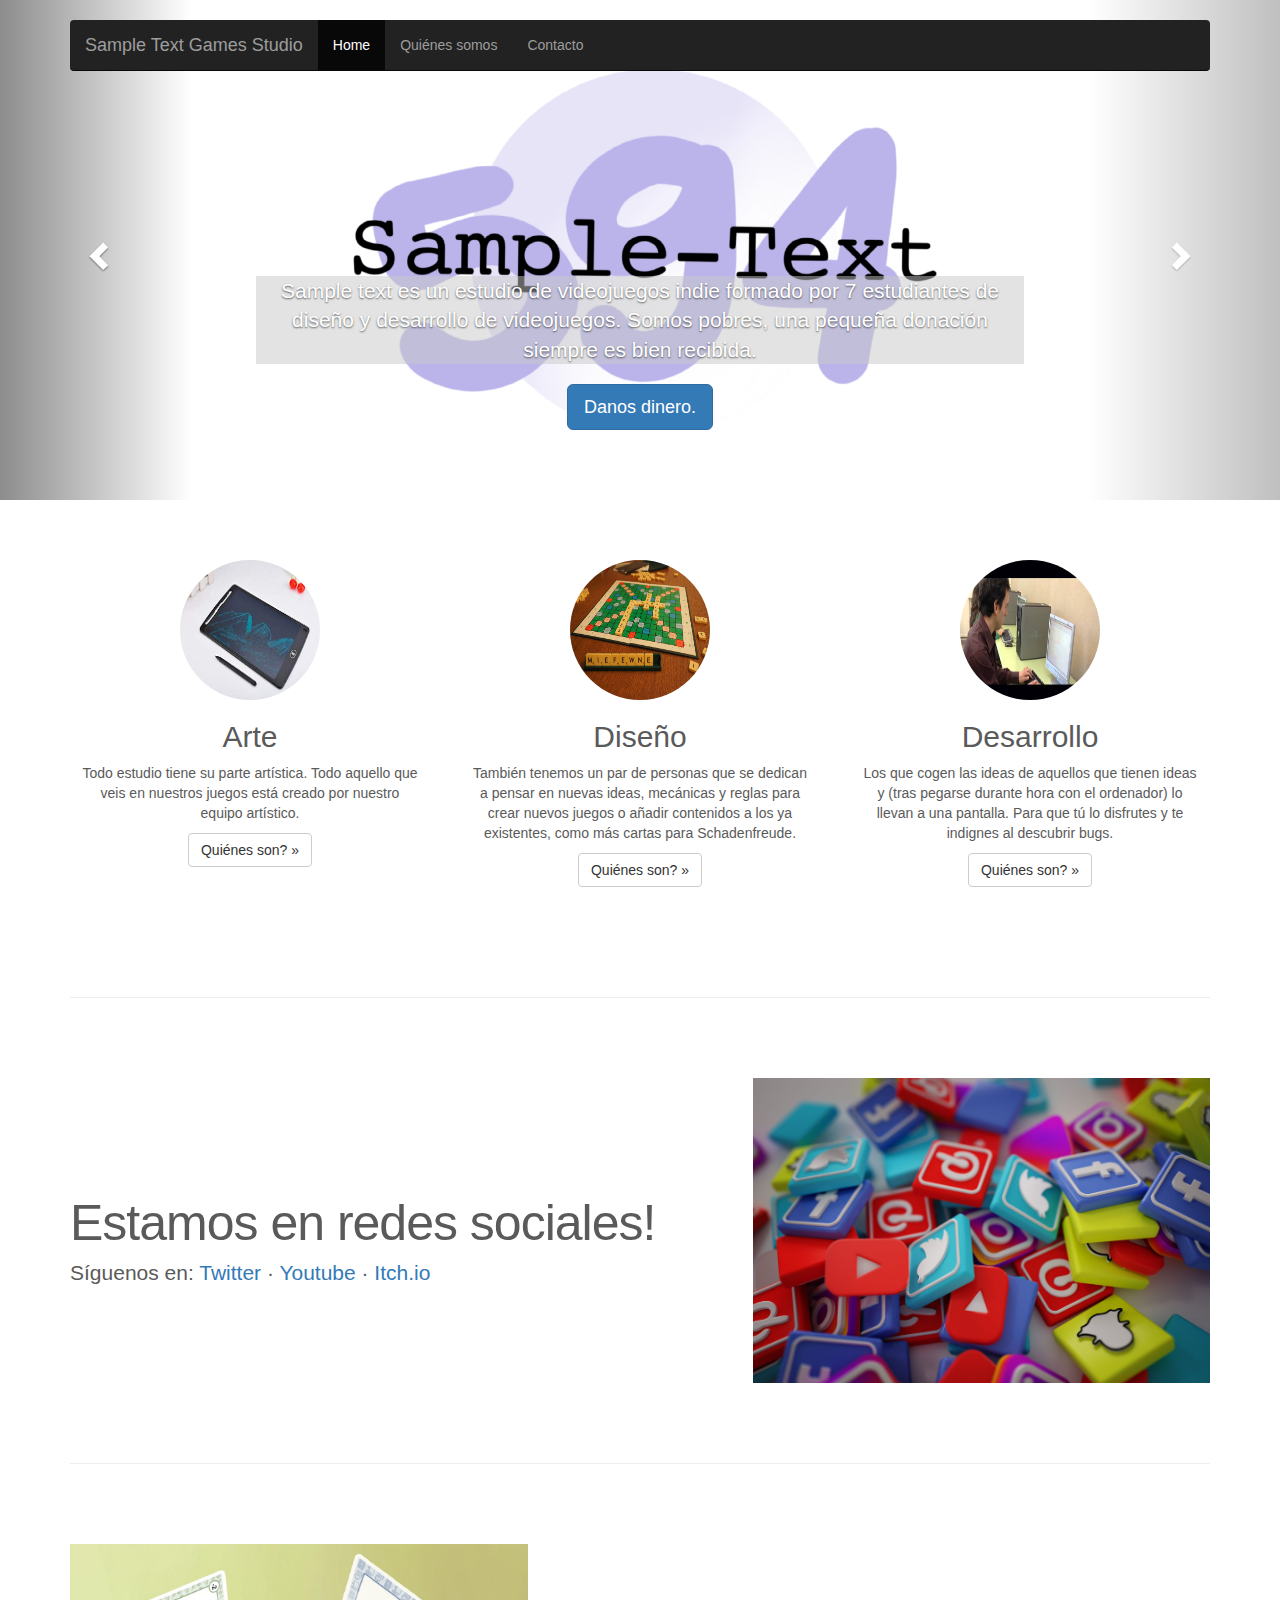
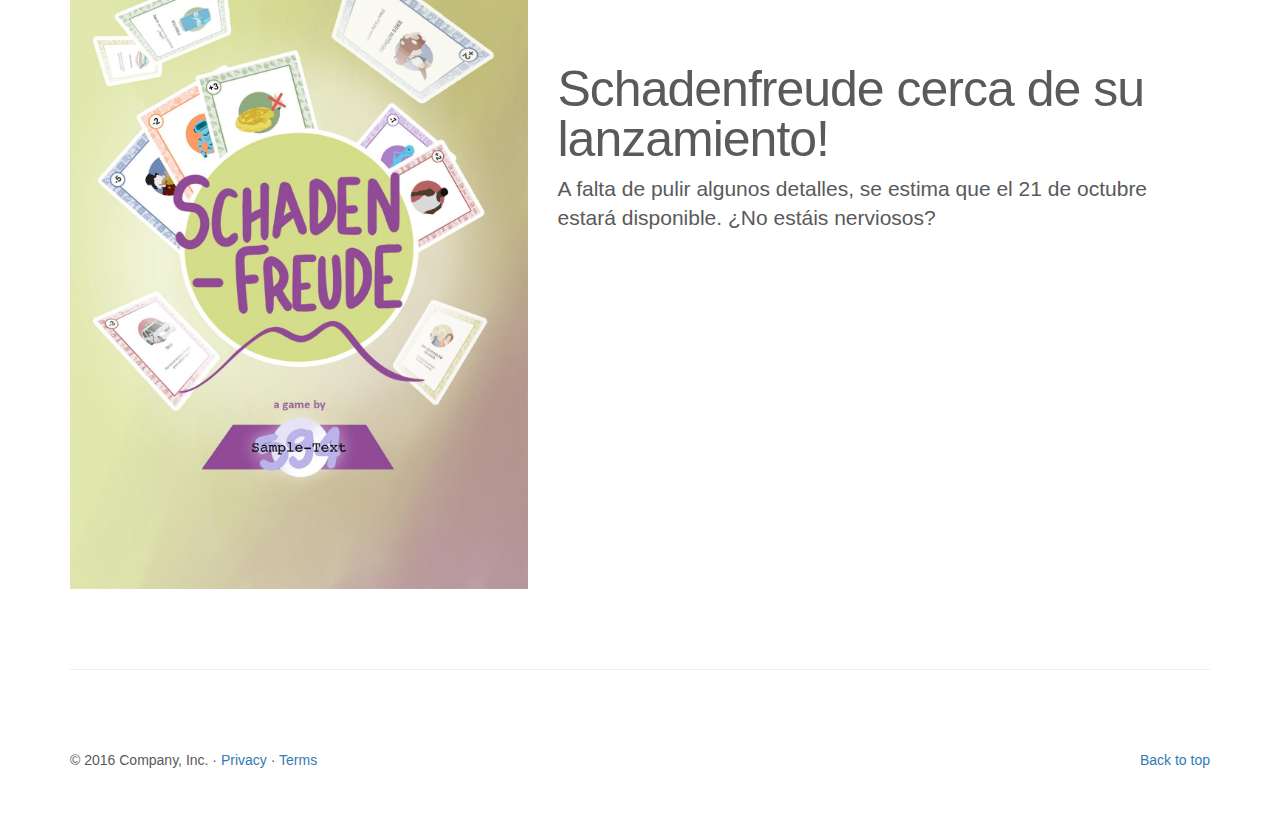
==== index.html @ e8e87bc4 "Fix" ====
<!DOCTYPE html>
<html lang="en">
  <head>
    <meta charset="utf-8">
    <meta http-equiv="X-UA-Compatible" content="IE=edge">
    <meta name="viewport" content="width=device-width, initial-scale=1">
    <!-- The above 3 meta tags *must* come first in the head; any other head content must come *after* these tags -->
    <meta name="description" content="">
    <meta name="author" content="">

    <title>Sample Text Games</title>

    <!-- Bootstrap core CSS -->
    <link rel="stylesheet" href="https://maxcdn.bootstrapcdn.com/bootstrap/3.3.7/css/bootstrap.min.css" integrity="sha384-BVYiiSIFeK1dGmJRAkycuHAHRg32OmUcww7on3RYdg4Va+PmSTsz/K68vbdEjh4u" crossorigin="anonymous">

    <!-- Custom styles for this template -->
    <link href="carousel.css" rel="stylesheet">
  </head>
<!-- NAVBAR
================================================== -->
  <body>
    <div class="navbar-wrapper">
      <div class="container">

        <nav class="navbar navbar-inverse navbar-static-top">
          <div class="container">
            <div class="navbar-header">
              <button type="button" class="navbar-toggle collapsed" data-toggle="collapse" data-target="#navbar" aria-expanded="false" aria-controls="navbar">
                <span class="sr-only">Toggle navigation</span>
                <span class="icon-bar"></span>
                <span class="icon-bar"></span>
                <span class="icon-bar"></span>
              </button>
              <a class="navbar-brand" href="#">Sample Text Games Studio</a>
            </div>
            <div id="navbar" class="navbar-collapse collapse">
              <ul class="nav navbar-nav">
                <li class="active"><a href="#">Home</a></li>
                <li><a href="#about">Quiénes somos</a></li>
                <li><a href="#contact">Contacto</a></li>
              </ul>
            </div>
          </div>
        </nav>

      </div>
    </div>


    <!-- Carousel
    ================================================== -->
    <div id="myCarousel" class="carousel slide" data-ride="carousel">
      <!-- Indicators -->
      <ol class="carousel-indicators">
        <li data-target="#myCarousel" data-slide-to="0" class="active"></li>
        <li data-target="#myCarousel" data-slide-to="1"></li>
        <li data-target="#myCarousel" data-slide-to="2"></li>
      </ol>
      <div class="carousel-inner" role="listbox">
        <div class="item active">
          <img class="first-slide img-responsive center-block" src="images/Sample_games_logo.png" alt="First slide">
          <div class="container">
            <div class="carousel-caption">
              <h1></h1>
              <p style = "background-color: rgba(200, 200, 200, 0.5);">Sample text es un estudio de videojuegos indie formado por 7 estudiantes de diseño y desarrollo de videojuegos. Somos pobres, una pequeña donación siempre es bien recibida.</p>
              <p><a class="btn btn-lg btn-primary" href="#" role="button">Danos dinero.</a></p>
            </div>
          </div>
        </div>
        <div class="item">
          <img class="second-slide" src="images/schadenfreude_logo.jpeg" alt="Second slide">
          <div class="container">
            <div class="carousel-caption">
              <h1></h1>
              <p style = "background-color: rgba(200, 200, 200, 0.5);">Schadenfreude es un juego de cartas basado en una historia real. ¿Alguna vez has sentido que algo o alguien se está dedicando a hacerte el día imposible? Pues ahora pobrás reproducirlo desde ambas perspectivas. Provoca que a tu rival se le rompa la junta de la trócola, o consigue que un amigo te cubra en el trabajo, para que tu nivel de estrés no se dispare. Buena suerte y disfruta del sufrimiento de tu rival.</p>
              <p><a class="btn btn-lg btn-primary" href="https://itch.io/profile/sampletext594" role="button">Juegalo!</a></p>
            </div>
          </div>
        </div>
        <div class="item">
          <img class="third-slide" src="images/Error404.png" alt="Third slide">
          <div class="container">
            <div class="carousel-caption">
              <h1 style = "background-color: rgba(200, 200, 200, 0.5);">Nuestro futuro proyecto</h1>
              <p style = "background-color: rgba(200, 200, 200, 0.5);">En realidad todavía no tenemos nada, pero al acabar Schadenfreude haremos otra cosa. Palabrita del niño Jesús.</p>
              <p><a class="btn btn-lg btn-primary" href="#" role="button">Pulsa aquí y no pasará nada.</a></p>
            </div>
          </div>
        </div>
      </div>
      <a class="left carousel-control" href="#myCarousel" role="button" data-slide="prev">
        <span class="glyphicon glyphicon-chevron-left" aria-hidden="true"></span>
        <span class="sr-only">Previous</span>
      </a>
      <a class="right carousel-control" href="#myCarousel" role="button" data-slide="next">
        <span class="glyphicon glyphicon-chevron-right" aria-hidden="true"></span>
        <span class="sr-only">Next</span>
      </a>
    </div><!-- /.carousel -->


    <!-- Marketing messaging and featurettes
    ================================================== -->
    <!-- Wrap the rest of the page in another container to center all the content. -->

    <div class="container marketing">

      <!-- Three columns of text below the carousel -->
      <div class="row">
        <div class="col-lg-4">
          <img class="img-circle" src="images/art.jpg" alt="Generic placeholder image" width="140" height="140">
          <h2>Arte</h2>
          <p>Todo estudio tiene su parte artística. Todo aquello que veis en nuestros juegos está creado por nuestro equipo artístico.</p>
          <p><a class="btn btn-default" href="#about" role="button">Quiénes son? &raquo;</a></p>
        </div><!-- /.col-lg-4 -->
        <div class="col-lg-4">
          <img class="img-circle" src="images/design.jpg" alt="Generic placeholder image" width="140" height="140">
          <h2>Diseño</h2>
          <p>También tenemos un par de personas que se dedican a pensar en nuevas ideas, mecánicas y reglas para crear nuevos juegos o añadir contenidos a los ya existentes, como más cartas para Schadenfreude.</p>
          <p><a class="btn btn-default" href="#about" role="button">Quiénes son? &raquo;</a></p>
        </div><!-- /.col-lg-4 -->
        <div class="col-lg-4">
          <img class="img-circle" src="images/development.jpg" alt="Generic placeholder image" width="140" height="140">
          <h2>Desarrollo</h2>
          <p>Los que cogen las ideas de aquellos que tienen ideas y (tras pegarse durante hora con el ordenador) lo llevan a una pantalla. Para que tú lo disfrutes y te indignes al descubrir bugs.</p>
          <p><a class="btn btn-default" href="#" role="button">Quiénes son? &raquo;</a></p>
        </div><!-- /.col-lg-4 -->
      </div><!-- /.row -->


      <!-- START THE FEATURETTES -->

      <hr class="featurette-divider">

      <div class="row featurette">
        <div class="col-md-7">
          <h2 class="featurette-heading">Estamos en redes sociales!<span class="text-muted"></span></h2>
          <p class="lead">Síguenos en: <a href="twitter.com/games_sample">Twitter</a>  &middot;  <a href="https://www.youtube.com/channel/UCFhqYqd-WOqeuwcu8t0_AMg">Youtube</a>  &middot;  <a href="https://itch.io/profile/sampletext594">Itch.io</a></p>
        </div>
        <div class="col-md-5">
          <img class="featurette-image img-responsive center-block" src="images/RRSS.jpg">
        </div>
      </div>

      <hr class="featurette-divider">

      <div class="row featurette">
        <div class="col-md-7 col-md-push-5">
          <h2 class="featurette-heading">Schadenfreude cerca de su lanzamiento!</h2>
          <p class="lead">A falta de pulir algunos detalles, se estima que el 21 de octubre estará disponible. ¿No estáis nerviosos?</p>
        </div>
        <div class="col-md-5 col-md-pull-7">
          <img class="featurette-image img-responsive center-block" src="images/Portada_schadenfreude.jpeg" width="620" height="874">
        </div>
      </div>

      <hr class="featurette-divider">

      <!-- /END THE FEATURETTES -->


      <!-- FOOTER -->
      <footer>
        <p class="pull-right"><a href="#">Back to top</a></p>
        <p>&copy; 2016 Company, Inc. &middot; <a href="#">Privacy</a> &middot; <a href="#">Terms</a></p>
      </footer>

    </div><!-- /.container -->


    <!-- Bootstrap core JavaScript
    ================================================== -->
    <!-- Placed at the end of the document so the pages load faster -->
    <script src="https://code.jquery.com/jquery-3.3.1.slim.min.js" integrity="sha384-q8i/X+965DzO0rT7abK41JStQIAqVgRVzpbzo5smXKp4YfRvH+8abtTE1Pi6jizo" crossorigin="anonymous"></script>
    <script src="https://cdnjs.cloudflare.com/ajax/libs/popper.js/1.14.7/umd/popper.min.js" integrity="sha384-UO2eT0CpHqdSJQ6hJty5KVphtPhzWj9WO1clHTMGa3JDZwrnQq4sF86dIHNDz0W1" crossorigin="anonymous"></script>
    <script src="https://maxcdn.bootstrapcdn.com/bootstrap/3.3.7/js/bootstrap.min.js" integrity="sha384-Tc5IQib027qvyjSMfHjOMaLkfuWVxZxUPnCJA7l2mCWNIpG9mGCD8wGNIcPD7Txa" crossorigin="anonymous"></script>
  </body>
</html>
---- carousel.css ----
/* GLOBAL STYLES
-------------------------------------------------- */
/* Padding below the footer and lighter body text */

body {
  padding-bottom: 40px;
  color: #5a5a5a;
}


/* CUSTOMIZE THE NAVBAR
-------------------------------------------------- */

/* Special class on .container surrounding .navbar, used for positioning it into place. */
.navbar-wrapper {
  position: absolute;
  top: 0;
  right: 0;
  left: 0;
  z-index: 20;
}

/* Flip around the padding for proper display in narrow viewports */
.navbar-wrapper > .container {
  padding-right: 0;
  padding-left: 0;
}
.navbar-wrapper .navbar {
  padding-right: 15px;
  padding-left: 15px;
}
.navbar-wrapper .navbar .container {
  width: auto;
}


/* CUSTOMIZE THE CAROUSEL
-------------------------------------------------- */

/* Carousel base class */
.carousel {
  height: 500px;
  margin-bottom: 60px;
}
/* Since positioning the image, we need to help out the caption */
.carousel-caption {
  z-index: 10;
}

/* Declare heights because of positioning of img element */
.carousel .item {
  height: 500px;
  background-color: #777;
}
.carousel-inner > .item > img {
  position: absolute;
  top: 0;
  left: 0;
  min-width: 100%;
  height: 500px;
}


/* MARKETING CONTENT
-------------------------------------------------- */

/* Center align the text within the three columns below the carousel */
.marketing .col-lg-4 {
  margin-bottom: 20px;
  text-align: center;
}
.marketing h2 {
  font-weight: normal;
}
.marketing .col-lg-4 p {
  margin-right: 10px;
  margin-left: 10px;
}


/* Featurettes
------------------------- */

.featurette-divider {
  margin: 80px 0; /* Space out the Bootstrap <hr> more */
}

/* Thin out the marketing headings */
.featurette-heading {
  font-weight: 300;
  line-height: 1;
  letter-spacing: -1px;
}


/* RESPONSIVE CSS
-------------------------------------------------- */

@media (min-width: 768px) {
  /* Navbar positioning foo */
  .navbar-wrapper {
    margin-top: 20px;
  }
  .navbar-wrapper .container {
    padding-right: 15px;
    padding-left: 15px;
  }
  .navbar-wrapper .navbar {
    padding-right: 0;
    padding-left: 0;
  }

  /* The navbar becomes detached from the top, so we round the corners */
  .navbar-wrapper .navbar {
    border-radius: 4px;
  }

  /* Bump up size of carousel content */
  .carousel-caption p {
    margin-bottom: 20px;
    font-size: 21px;
    line-height: 1.4;
  }

  .featurette-heading {
    font-size: 50px;
  }
}

@media (min-width: 992px) {
  .featurette-heading {
    margin-top: 120px;
  }
}
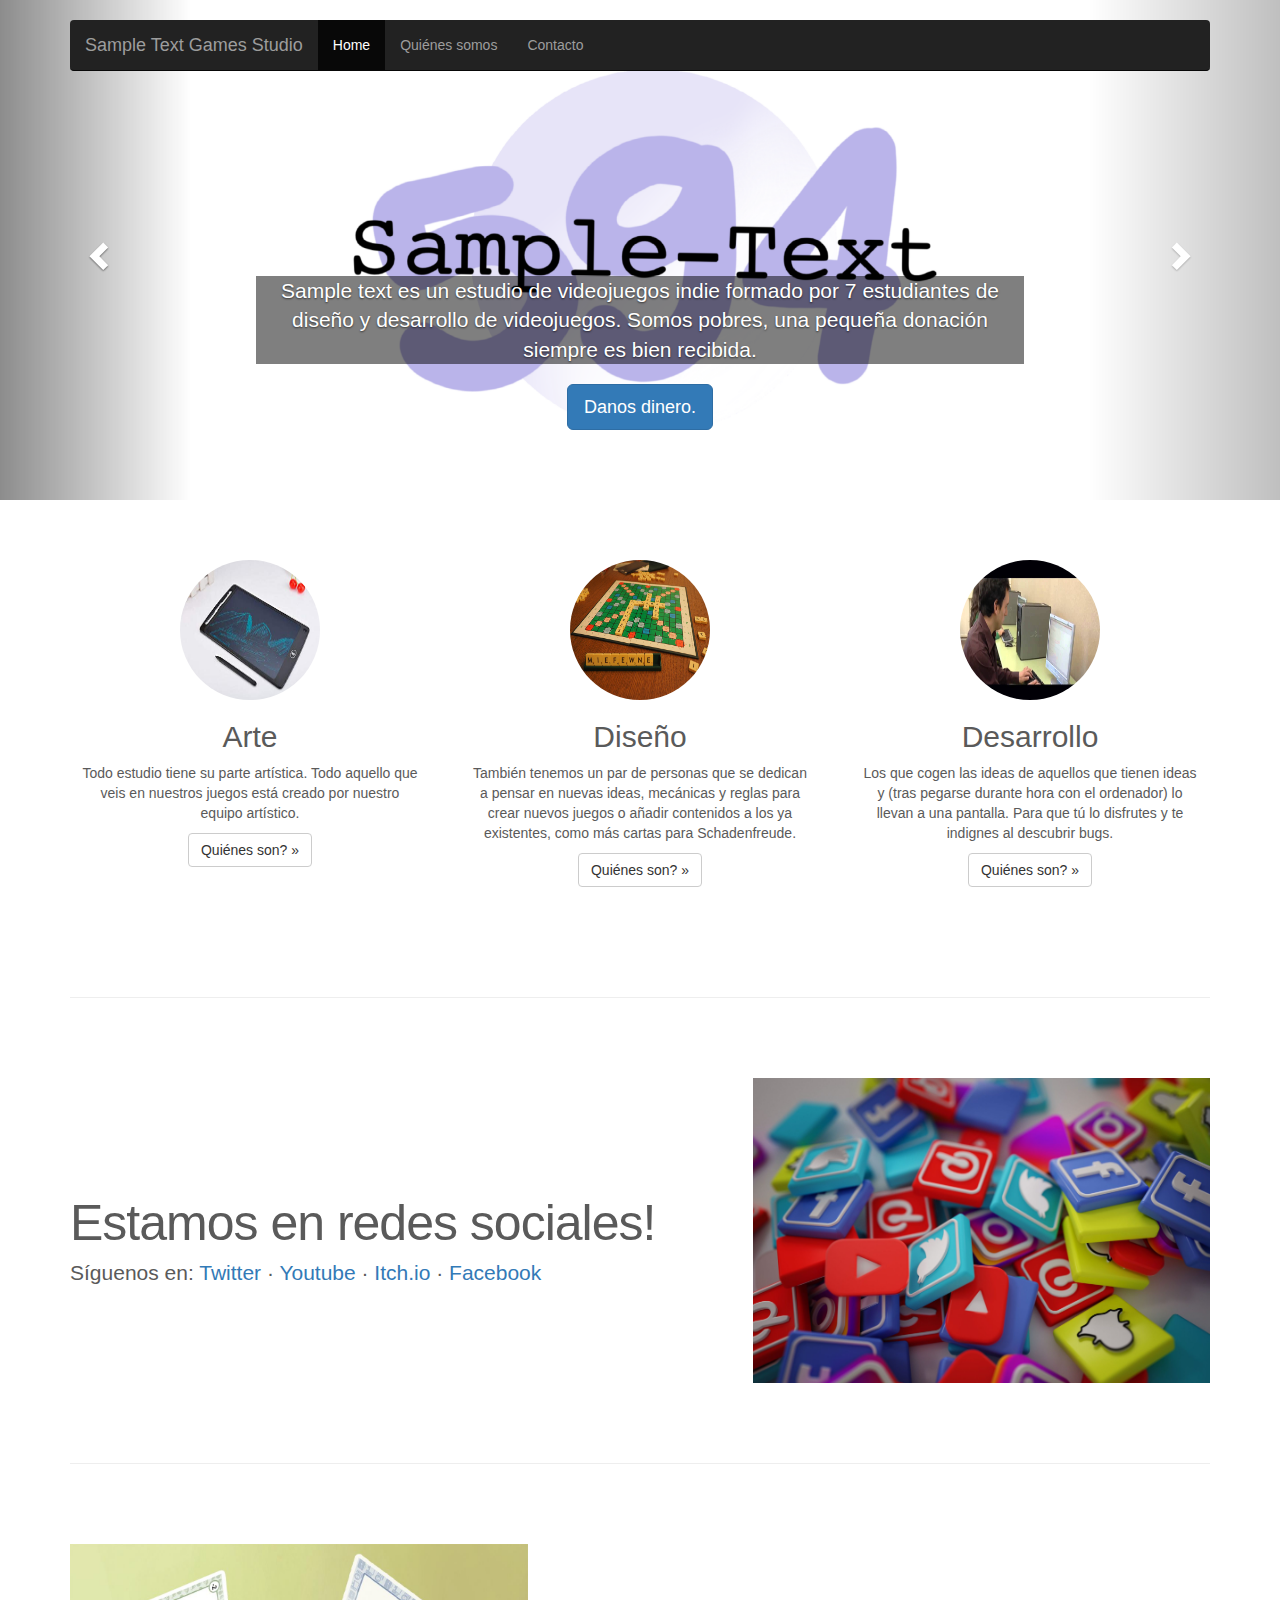
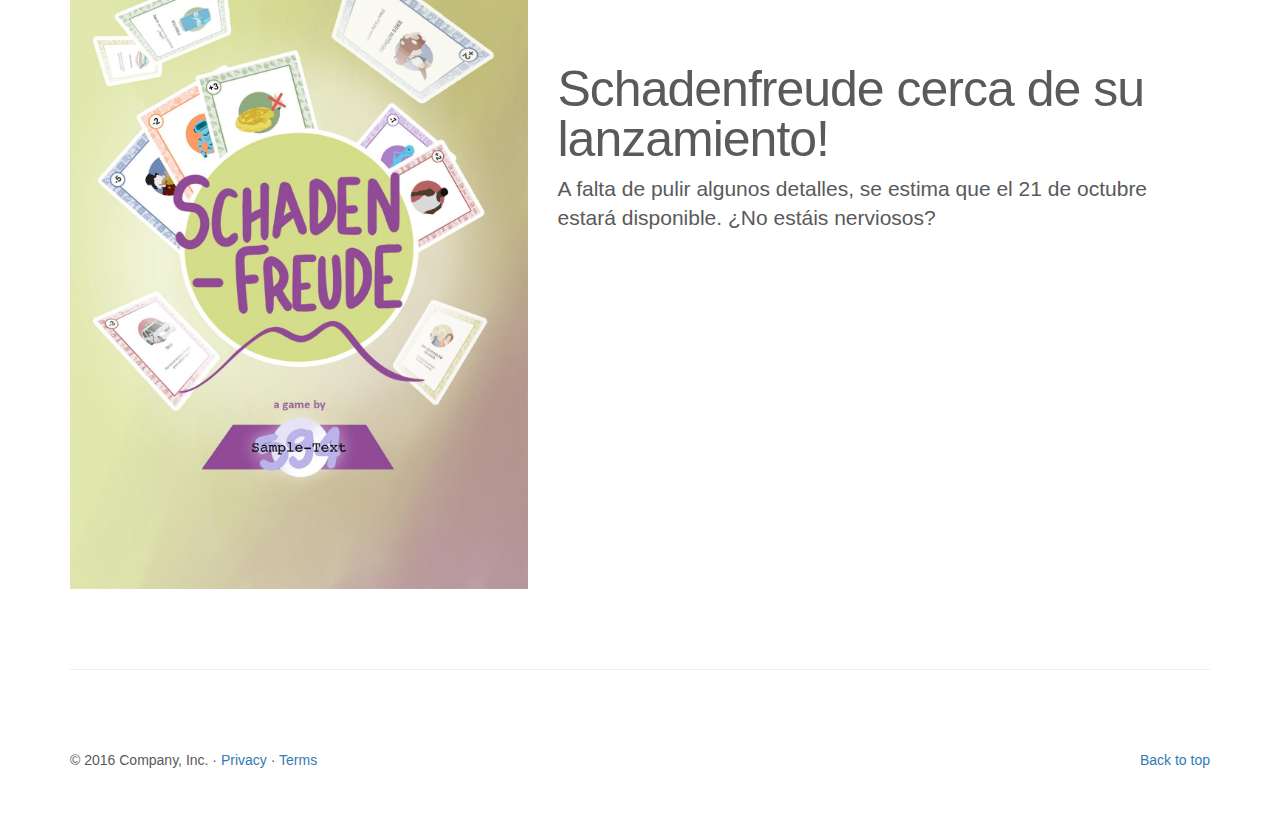
==== commit 42a7ec8a: "Contact page" ====
--- a/index.html
+++ b/index.html
@@ -36,8 +36,8 @@
             <div id="navbar" class="navbar-collapse collapse">
               <ul class="nav navbar-nav">
                 <li class="active"><a href="#">Home</a></li>
-                <li><a href="#about">Quiénes somos</a></li>
-                <li><a href="#contact">Contacto</a></li>
+                <li><a href="about.html">Quiénes somos</a></li>
+                <li><a href="contact.html">Contacto</a></li>
               </ul>
             </div>
           </div>
@@ -62,7 +62,7 @@
           <div class="container">
             <div class="carousel-caption">
               <h1></h1>
-              <p style = "background-color: rgba(200, 200, 200, 0.5);">Sample text es un estudio de videojuegos indie formado por 7 estudiantes de diseño y desarrollo de videojuegos. Somos pobres, una pequeña donación siempre es bien recibida.</p>
+              <p style = "background-color: rgba(0, 0, 0, 0.5);">Sample text es un estudio de videojuegos indie formado por 7 estudiantes de diseño y desarrollo de videojuegos. Somos pobres, una pequeña donación siempre es bien recibida.</p>
               <p><a class="btn btn-lg btn-primary" href="#" role="button">Danos dinero.</a></p>
             </div>
           </div>
@@ -72,7 +72,7 @@
           <div class="container">
             <div class="carousel-caption">
               <h1></h1>
-              <p style = "background-color: rgba(200, 200, 200, 0.5);">Schadenfreude es un juego de cartas basado en una historia real. ¿Alguna vez has sentido que algo o alguien se está dedicando a hacerte el día imposible? Pues ahora pobrás reproducirlo desde ambas perspectivas. Provoca que a tu rival se le rompa la junta de la trócola, o consigue que un amigo te cubra en el trabajo, para que tu nivel de estrés no se dispare. Buena suerte y disfruta del sufrimiento de tu rival.</p>
+              <p style = "background-color: rgba(0, 0, 0, 0.5);">Schadenfreude es un juego de cartas basado en una historia real. ¿Alguna vez has sentido que algo o alguien se está dedicando a hacerte el día imposible? Pues ahora pobrás reproducirlo desde ambas perspectivas. Provoca que a tu rival se le rompa la junta de la trócola, o consigue que un amigo te cubra en el trabajo, para que tu nivel de estrés no se dispare. Buena suerte y disfruta del sufrimiento de tu rival.</p>
               <p><a class="btn btn-lg btn-primary" href="https://itch.io/profile/sampletext594" role="button">Juegalo!</a></p>
             </div>
           </div>
@@ -81,8 +81,8 @@
           <img class="third-slide" src="images/Error404.png" alt="Third slide">
           <div class="container">
             <div class="carousel-caption">
-              <h1 style = "background-color: rgba(200, 200, 200, 0.5);">Nuestro futuro proyecto</h1>
-              <p style = "background-color: rgba(200, 200, 200, 0.5);">En realidad todavía no tenemos nada, pero al acabar Schadenfreude haremos otra cosa. Palabrita del niño Jesús.</p>
+              <h1 style = "background-color: rgba(0, 0, 0, 0.5);">Nuestro futuro proyecto</h1>
+              <p style = "background-color: rgba(0, 0, 0, 0.5);">En realidad todavía no tenemos nada, pero al acabar Schadenfreude haremos otra cosa. Palabrita del niño Jesús.</p>
               <p><a class="btn btn-lg btn-primary" href="#" role="button">Pulsa aquí y no pasará nada.</a></p>
             </div>
           </div>
@@ -111,19 +111,19 @@
           <img class="img-circle" src="images/art.jpg" alt="Generic placeholder image" width="140" height="140">
           <h2>Arte</h2>
           <p>Todo estudio tiene su parte artística. Todo aquello que veis en nuestros juegos está creado por nuestro equipo artístico.</p>
-          <p><a class="btn btn-default" href="#about" role="button">Quiénes son? &raquo;</a></p>
+          <p><a class="btn btn-default" href="about.html" role="button">Quiénes son? &raquo;</a></p>
         </div><!-- /.col-lg-4 -->
         <div class="col-lg-4">
           <img class="img-circle" src="images/design.jpg" alt="Generic placeholder image" width="140" height="140">
           <h2>Diseño</h2>
           <p>También tenemos un par de personas que se dedican a pensar en nuevas ideas, mecánicas y reglas para crear nuevos juegos o añadir contenidos a los ya existentes, como más cartas para Schadenfreude.</p>
-          <p><a class="btn btn-default" href="#about" role="button">Quiénes son? &raquo;</a></p>
+          <p><a class="btn btn-default" href="about.html" role="button">Quiénes son? &raquo;</a></p>
         </div><!-- /.col-lg-4 -->
         <div class="col-lg-4">
           <img class="img-circle" src="images/development.jpg" alt="Generic placeholder image" width="140" height="140">
           <h2>Desarrollo</h2>
           <p>Los que cogen las ideas de aquellos que tienen ideas y (tras pegarse durante hora con el ordenador) lo llevan a una pantalla. Para que tú lo disfrutes y te indignes al descubrir bugs.</p>
-          <p><a class="btn btn-default" href="#" role="button">Quiénes son? &raquo;</a></p>
+          <p><a class="btn btn-default" href="about.html" role="button">Quiénes son? &raquo;</a></p>
         </div><!-- /.col-lg-4 -->
       </div><!-- /.row -->
 
@@ -135,7 +135,7 @@
       <div class="row featurette">
         <div class="col-md-7">
           <h2 class="featurette-heading">Estamos en redes sociales!<span class="text-muted"></span></h2>
-          <p class="lead">Síguenos en: <a href="twitter.com/games_sample">Twitter</a>  &middot;  <a href="https://www.youtube.com/channel/UCFhqYqd-WOqeuwcu8t0_AMg">Youtube</a>  &middot;  <a href="https://itch.io/profile/sampletext594">Itch.io</a></p>
+          <p class="lead">Síguenos en: <a href="twitter.com/games_sample">Twitter</a>  &middot;  <a href="https://www.youtube.com/channel/UCFhqYqd-WOqeuwcu8t0_AMg">Youtube</a>  &middot;  <a href="https://itch.io/profile/sampletext594">Itch.io</a> &middot;  <a href="https://www.facebook.com/sample.text.31586">Facebook</a></p>
         </div>
         <div class="col-md-5">
           <img class="featurette-image img-responsive center-block" src="images/RRSS.jpg">
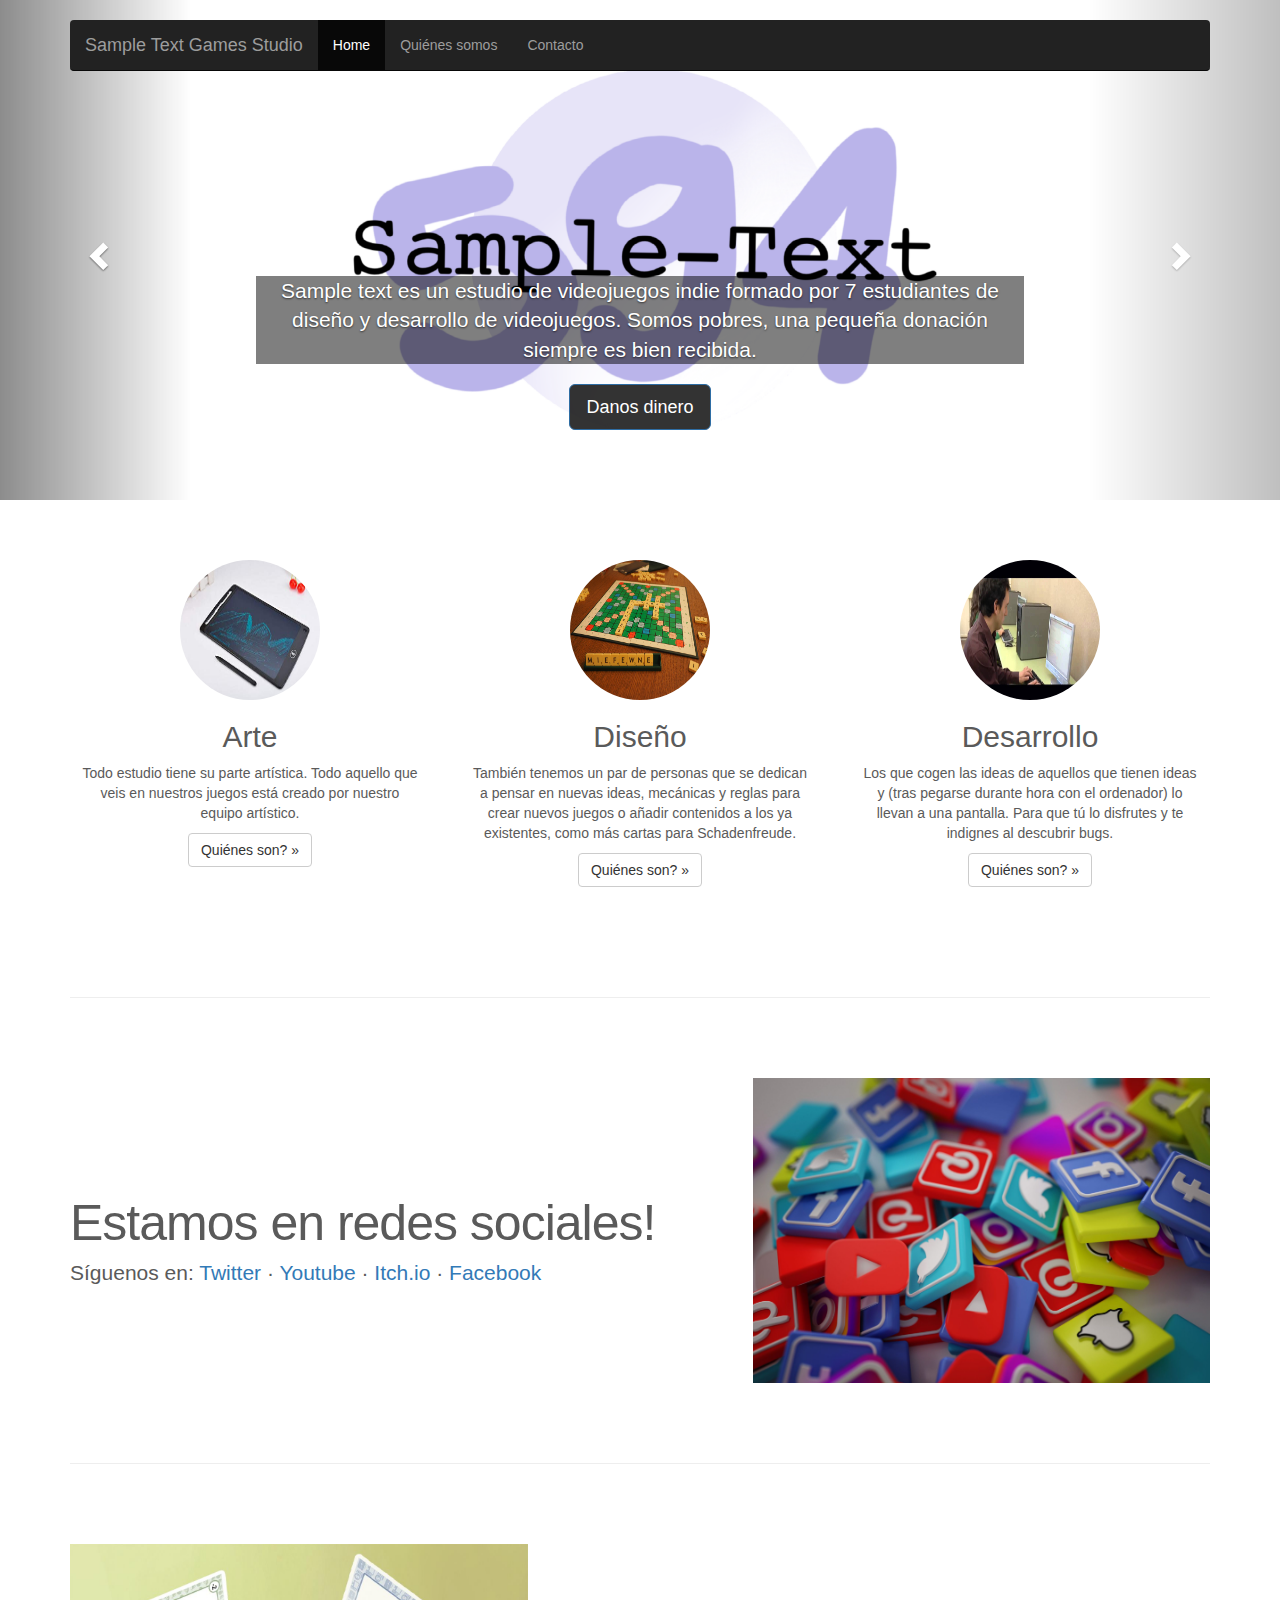
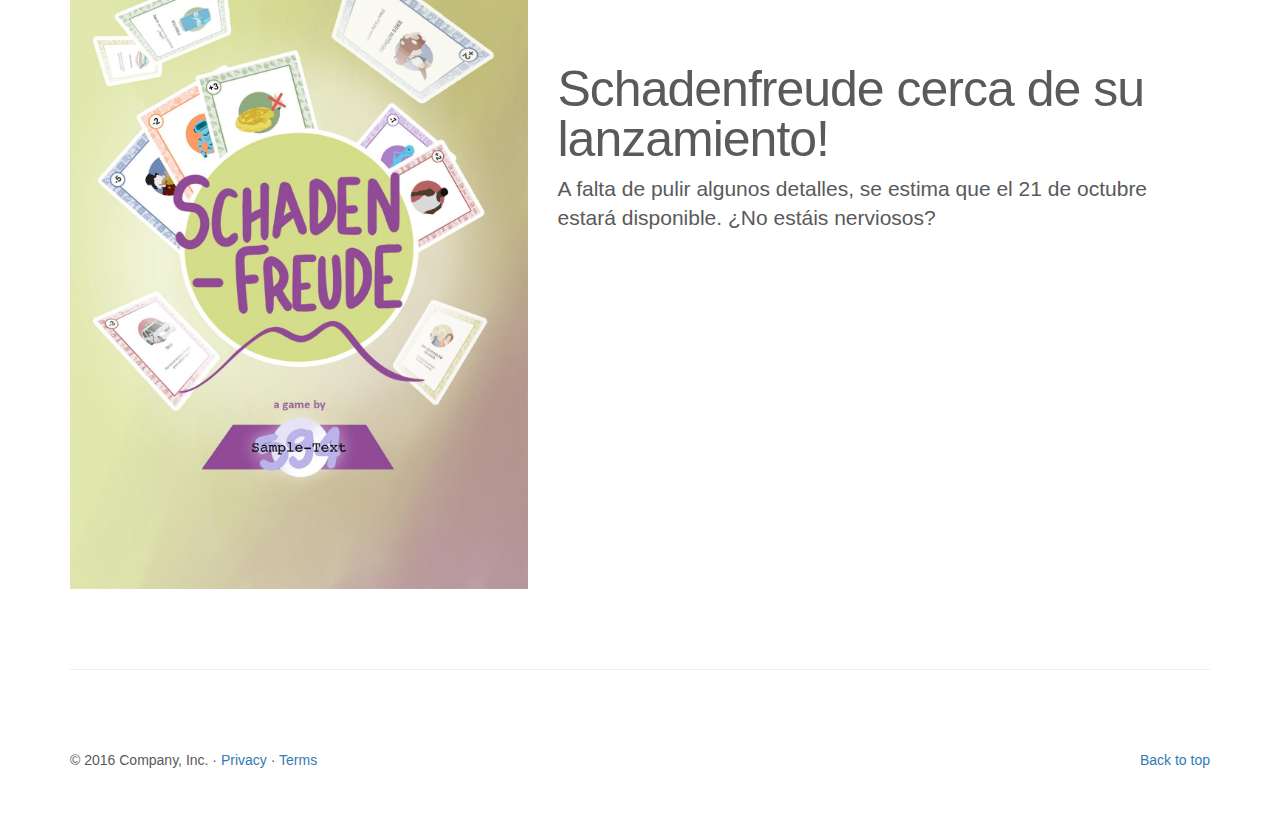
==== commit 7a19fae6: "Changed button color" ====
--- a/index.html
+++ b/index.html
@@ -63,7 +63,7 @@
             <div class="carousel-caption">
               <h1></h1>
               <p style = "background-color: rgba(0, 0, 0, 0.5);">Sample text es un estudio de videojuegos indie formado por 7 estudiantes de diseño y desarrollo de videojuegos. Somos pobres, una pequeña donación siempre es bien recibida.</p>
-              <p><a class="btn btn-lg btn-primary" href="#" role="button">Danos dinero.</a></p>
+              <p><a class="btn btn-lg btn-primary" style = "background-color: rgba(0, 0, 0, 0.8);" href="#" role="button">Danos dinero</a></p>
             </div>
           </div>
         </div>
@@ -73,7 +73,7 @@
             <div class="carousel-caption">
               <h1></h1>
               <p style = "background-color: rgba(0, 0, 0, 0.5);">Schadenfreude es un juego de cartas basado en una historia real. ¿Alguna vez has sentido que algo o alguien se está dedicando a hacerte el día imposible? Pues ahora pobrás reproducirlo desde ambas perspectivas. Provoca que a tu rival se le rompa la junta de la trócola, o consigue que un amigo te cubra en el trabajo, para que tu nivel de estrés no se dispare. Buena suerte y disfruta del sufrimiento de tu rival.</p>
-              <p><a class="btn btn-lg btn-primary" href="https://itch.io/profile/sampletext594" role="button">Juegalo!</a></p>
+              <p><a class="btn btn-lg btn-primary" style = "background-color: rgba(0, 0, 0, 0.8);" href="https://itch.io/profile/sampletext594" role="button">Juegalo!</a></p>
             </div>
           </div>
         </div>
@@ -83,7 +83,7 @@
             <div class="carousel-caption">
               <h1 style = "background-color: rgba(0, 0, 0, 0.5);">Nuestro futuro proyecto</h1>
               <p style = "background-color: rgba(0, 0, 0, 0.5);">En realidad todavía no tenemos nada, pero al acabar Schadenfreude haremos otra cosa. Palabrita del niño Jesús.</p>
-              <p><a class="btn btn-lg btn-primary" href="#" role="button">Pulsa aquí y no pasará nada.</a></p>
+              <p><a class="btn btn-lg btn-primary" style = "background-color: rgba(0, 0, 0, 0.8);" href="#" role="button">Pulsa aquí y no pasará nada.</a></p>
             </div>
           </div>
         </div>
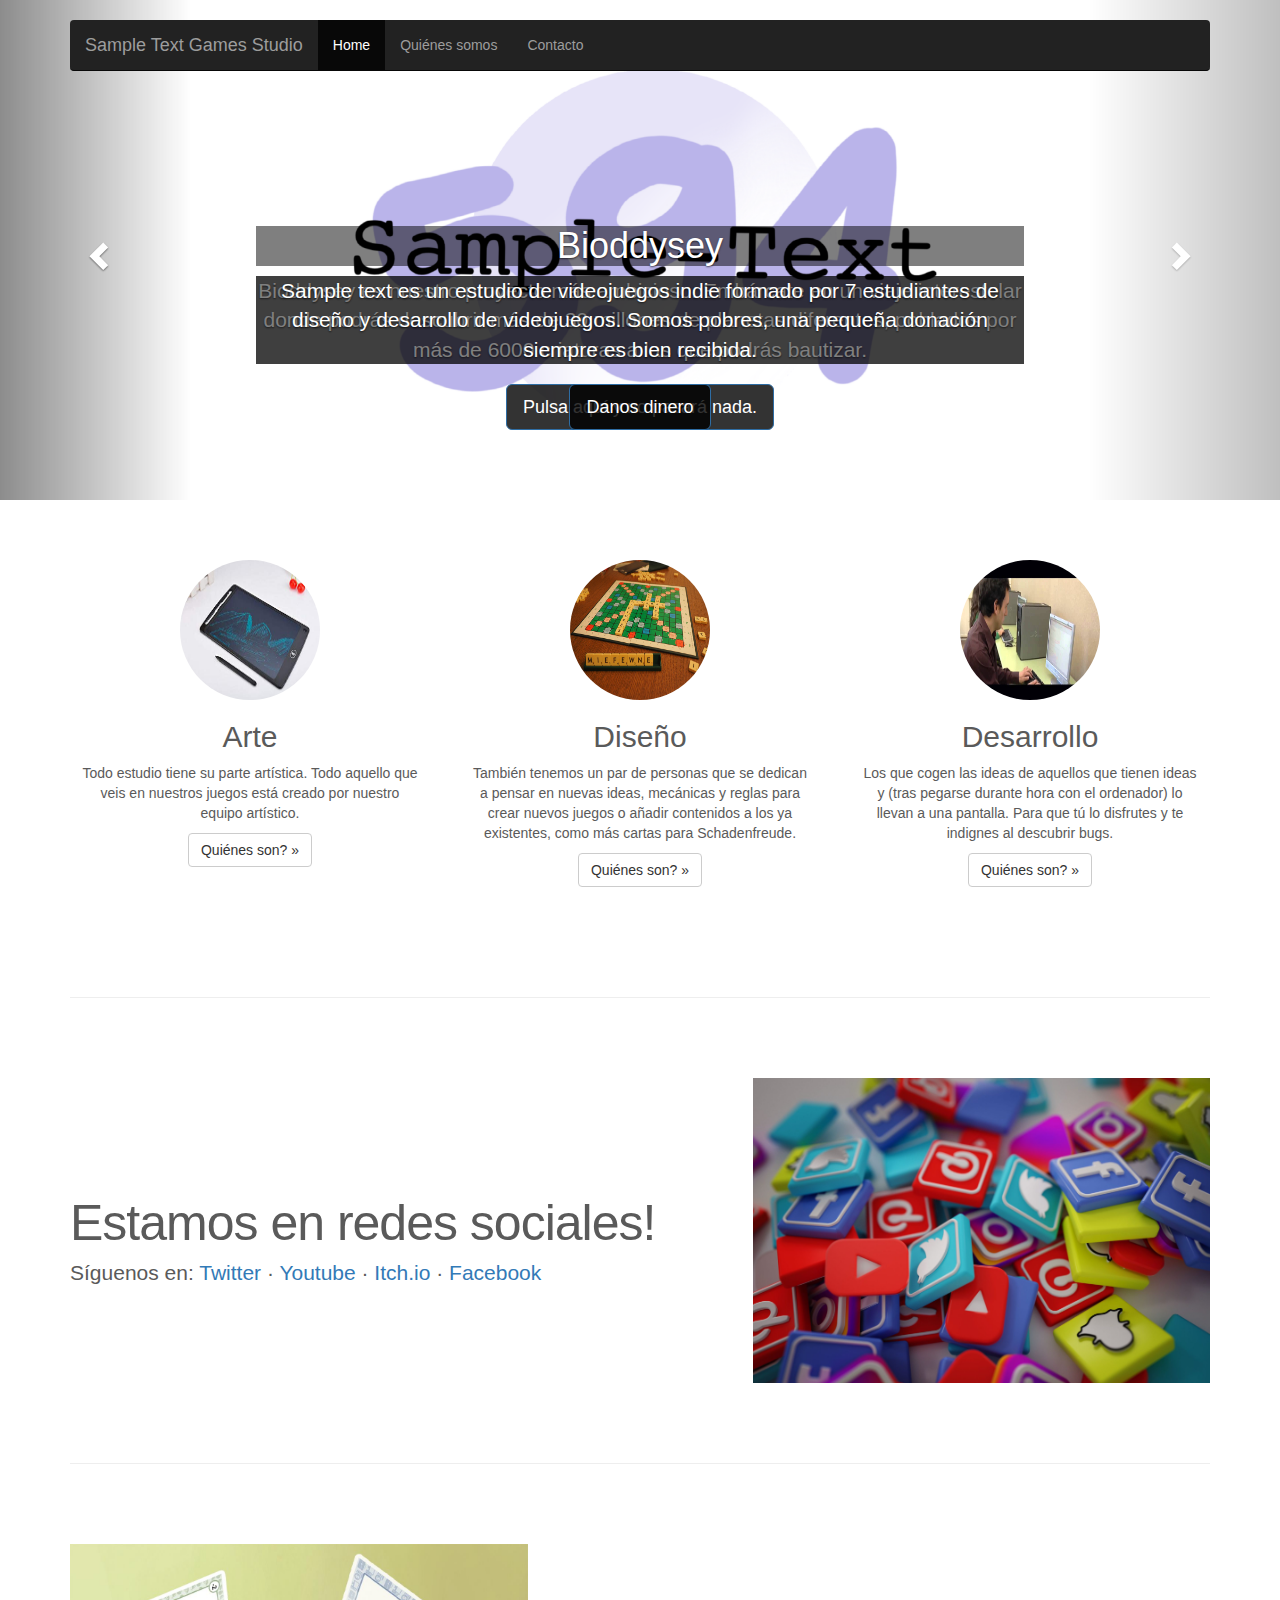
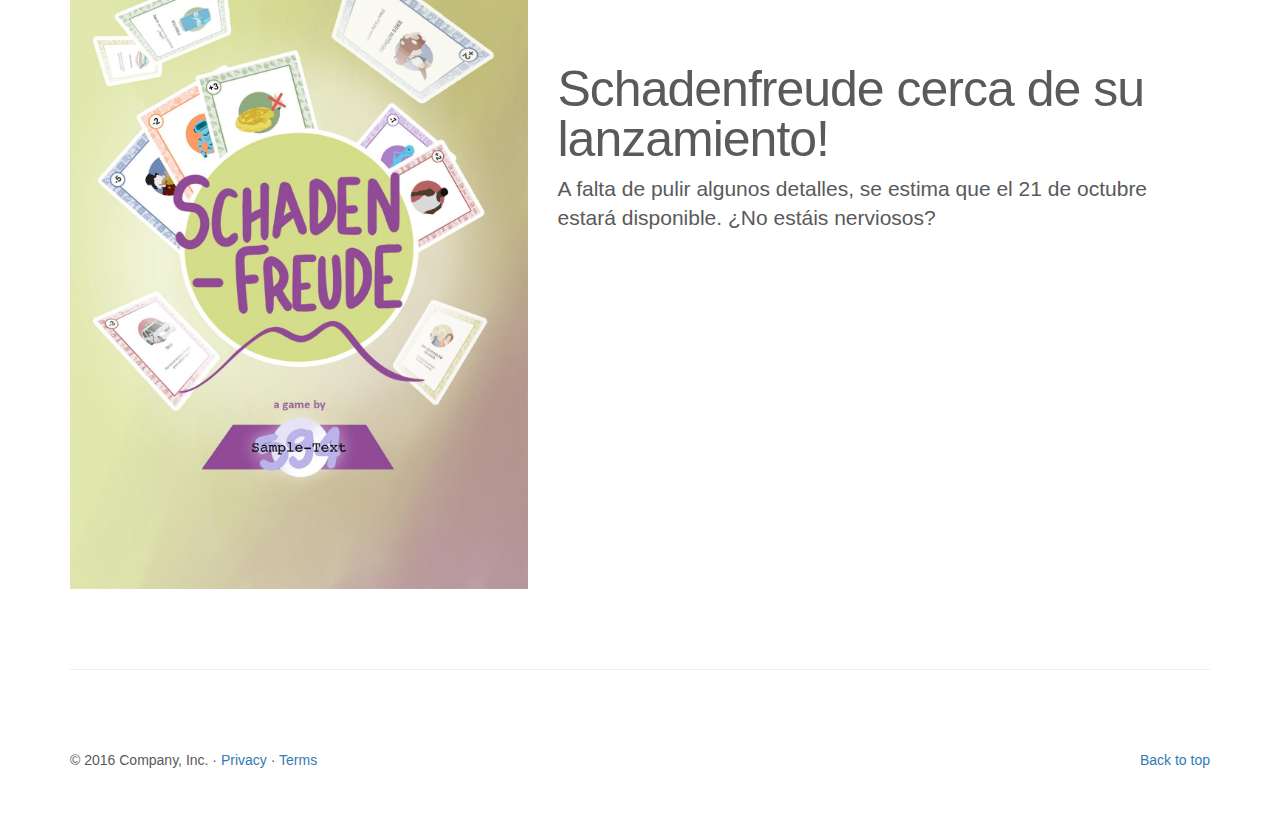
==== commit 64b5c016: "Update index.html" ====
--- a/index.html
+++ b/index.html
@@ -58,7 +58,17 @@
       </ol>
       <div class="carousel-inner" role="listbox">
         <div class="item active">
-          <img class="first-slide img-responsive center-block" src="images/Sample_games_logo.png" alt="First slide">
+          <div class="item">
+          <img class="first-slide" src="images/Error404.png" alt="Third slide">
+          <div class="container">
+            <div class="carousel-caption">
+              <h1 style = "background-color: rgba(0, 0, 0, 0.5);">Bioddysey</h1>
+              <p style = "background-color: rgba(0, 0, 0, 0.5);">Bioddysey es nuestro proyecto más ambicioso. Embárcate en un viaje interestelar donde podrás descubrir más de 30 millones de planetas diferentes, poblados por más de 6000 criaturas a las que podrás bautizar.</p>
+              <p><a class="btn btn-lg btn-primary" style = "background-color: rgba(0, 0, 0, 0.8);" href="#" role="button">Pulsa aquí y no pasará nada.</a></p>
+            </div>
+          </div>
+        </div>
+          <img class="second-slide img-responsive center-block" src="images/Sample_games_logo.png" alt="First slide">
           <div class="container">
             <div class="carousel-caption">
               <h1></h1>
@@ -68,22 +78,12 @@
           </div>
         </div>
         <div class="item">
-          <img class="second-slide" src="images/schadenfreude_logo.jpeg" alt="Second slide">
+          <img class="third-slide" src="images/schadenfreude_logo.jpeg" alt="Second slide">
           <div class="container">
             <div class="carousel-caption">
               <h1></h1>
               <p style = "background-color: rgba(0, 0, 0, 0.5);">Schadenfreude es un juego de cartas basado en una historia real. ¿Alguna vez has sentido que algo o alguien se está dedicando a hacerte el día imposible? Pues ahora pobrás reproducirlo desde ambas perspectivas. Provoca que a tu rival se le rompa la junta de la trócola, o consigue que un amigo te cubra en el trabajo, para que tu nivel de estrés no se dispare. Buena suerte y disfruta del sufrimiento de tu rival.</p>
               <p><a class="btn btn-lg btn-primary" style = "background-color: rgba(0, 0, 0, 0.8);" href="https://itch.io/profile/sampletext594" role="button">Juegalo!</a></p>
-            </div>
-          </div>
-        </div>
-        <div class="item">
-          <img class="third-slide" src="images/Error404.png" alt="Third slide">
-          <div class="container">
-            <div class="carousel-caption">
-              <h1 style = "background-color: rgba(0, 0, 0, 0.5);">Nuestro futuro proyecto</h1>
-              <p style = "background-color: rgba(0, 0, 0, 0.5);">En realidad todavía no tenemos nada, pero al acabar Schadenfreude haremos otra cosa. Palabrita del niño Jesús.</p>
-              <p><a class="btn btn-lg btn-primary" style = "background-color: rgba(0, 0, 0, 0.8);" href="#" role="button">Pulsa aquí y no pasará nada.</a></p>
             </div>
           </div>
         </div>
@@ -135,7 +135,7 @@
       <div class="row featurette">
         <div class="col-md-7">
           <h2 class="featurette-heading">Estamos en redes sociales!<span class="text-muted"></span></h2>
-          <p class="lead">Síguenos en: <a href="twitter.com/games_sample">Twitter</a>  &middot;  <a href="https://www.youtube.com/channel/UCFhqYqd-WOqeuwcu8t0_AMg">Youtube</a>  &middot;  <a href="https://itch.io/profile/sampletext594">Itch.io</a> &middot;  <a href="https://www.facebook.com/sample.text.31586">Facebook</a></p>
+          <p class="lead">Síguenos en: <a href="https://www.twitter.com/games_sample">Twitter</a>  &middot;  <a href="https://www.youtube.com/channel/UCFhqYqd-WOqeuwcu8t0_AMg">Youtube</a>  &middot;  <a href="https://itch.io/profile/sampletext594">Itch.io</a> &middot;  <a href="https://www.facebook.com/sample.text.31586">Facebook</a></p>
         </div>
         <div class="col-md-5">
           <img class="featurette-image img-responsive center-block" src="images/RRSS.jpg">
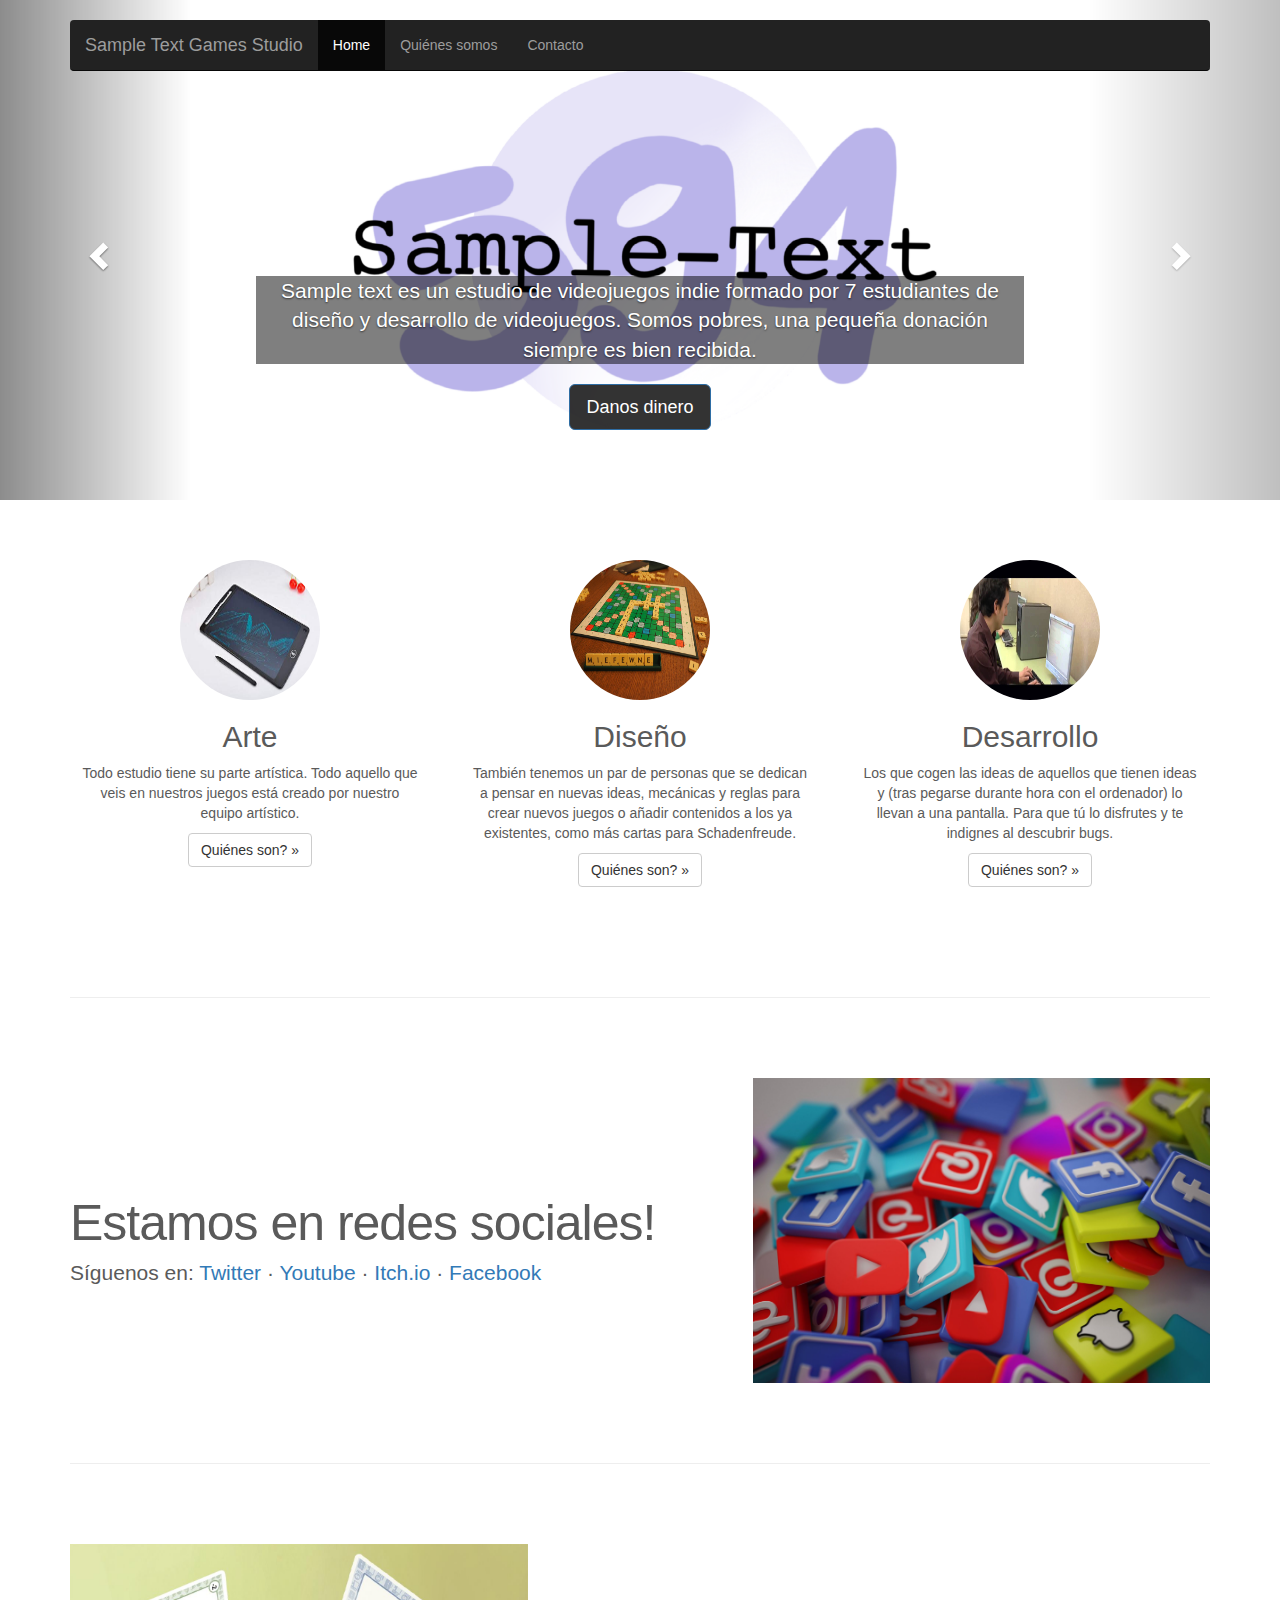
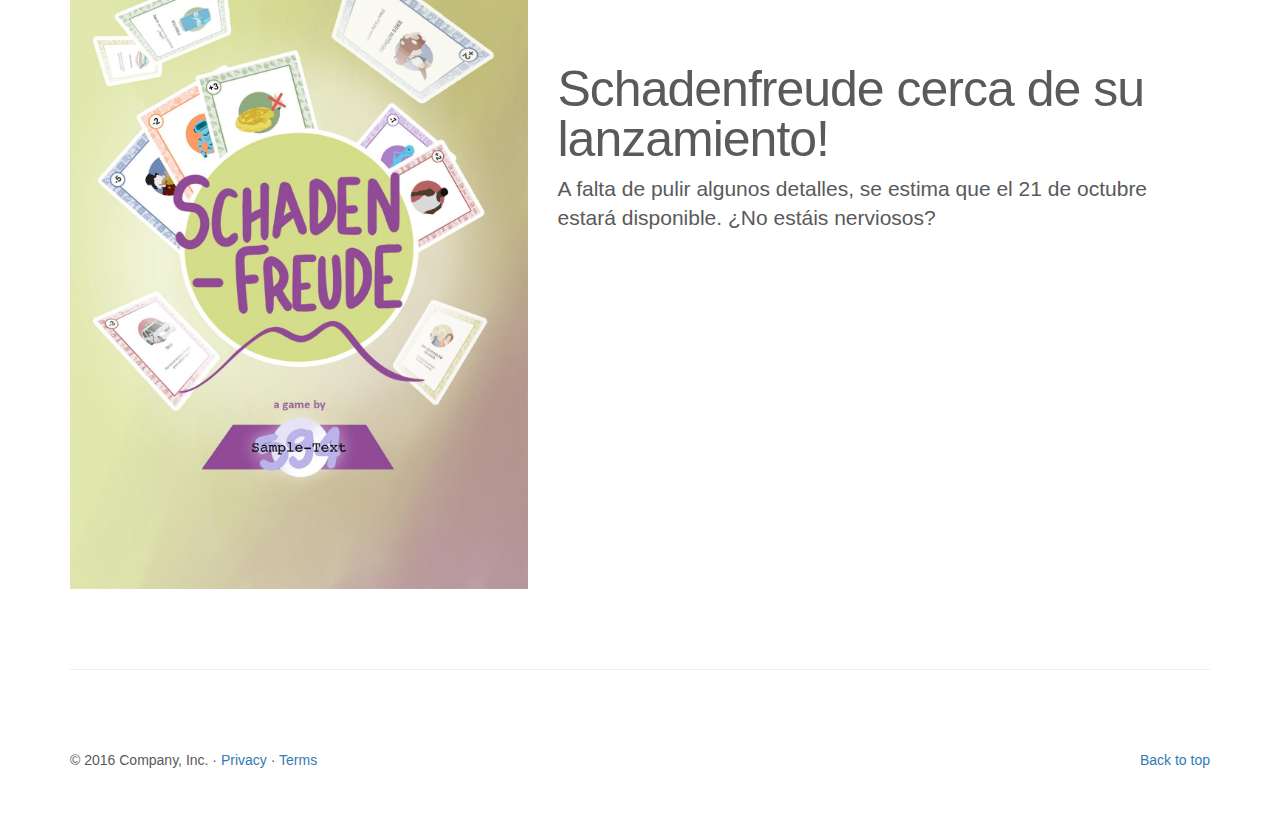
==== commit c8eb6aa0: "Revert "Update index.html"" ====
--- a/index.html
+++ b/index.html
@@ -58,17 +58,7 @@
       </ol>
       <div class="carousel-inner" role="listbox">
         <div class="item active">
-          <div class="item">
-          <img class="first-slide" src="images/Error404.png" alt="Third slide">
-          <div class="container">
-            <div class="carousel-caption">
-              <h1 style = "background-color: rgba(0, 0, 0, 0.5);">Bioddysey</h1>
-              <p style = "background-color: rgba(0, 0, 0, 0.5);">Bioddysey es nuestro proyecto más ambicioso. Embárcate en un viaje interestelar donde podrás descubrir más de 30 millones de planetas diferentes, poblados por más de 6000 criaturas a las que podrás bautizar.</p>
-              <p><a class="btn btn-lg btn-primary" style = "background-color: rgba(0, 0, 0, 0.8);" href="#" role="button">Pulsa aquí y no pasará nada.</a></p>
-            </div>
-          </div>
-        </div>
-          <img class="second-slide img-responsive center-block" src="images/Sample_games_logo.png" alt="First slide">
+          <img class="first-slide img-responsive center-block" src="images/Sample_games_logo.png" alt="First slide">
           <div class="container">
             <div class="carousel-caption">
               <h1></h1>
@@ -78,12 +68,22 @@
           </div>
         </div>
         <div class="item">
-          <img class="third-slide" src="images/schadenfreude_logo.jpeg" alt="Second slide">
+          <img class="second-slide" src="images/schadenfreude_logo.jpeg" alt="Second slide">
           <div class="container">
             <div class="carousel-caption">
               <h1></h1>
               <p style = "background-color: rgba(0, 0, 0, 0.5);">Schadenfreude es un juego de cartas basado en una historia real. ¿Alguna vez has sentido que algo o alguien se está dedicando a hacerte el día imposible? Pues ahora pobrás reproducirlo desde ambas perspectivas. Provoca que a tu rival se le rompa la junta de la trócola, o consigue que un amigo te cubra en el trabajo, para que tu nivel de estrés no se dispare. Buena suerte y disfruta del sufrimiento de tu rival.</p>
               <p><a class="btn btn-lg btn-primary" style = "background-color: rgba(0, 0, 0, 0.8);" href="https://itch.io/profile/sampletext594" role="button">Juegalo!</a></p>
+            </div>
+          </div>
+        </div>
+        <div class="item">
+          <img class="third-slide" src="images/Error404.png" alt="Third slide">
+          <div class="container">
+            <div class="carousel-caption">
+              <h1 style = "background-color: rgba(0, 0, 0, 0.5);">Nuestro futuro proyecto</h1>
+              <p style = "background-color: rgba(0, 0, 0, 0.5);">En realidad todavía no tenemos nada, pero al acabar Schadenfreude haremos otra cosa. Palabrita del niño Jesús.</p>
+              <p><a class="btn btn-lg btn-primary" style = "background-color: rgba(0, 0, 0, 0.8);" href="#" role="button">Pulsa aquí y no pasará nada.</a></p>
             </div>
           </div>
         </div>
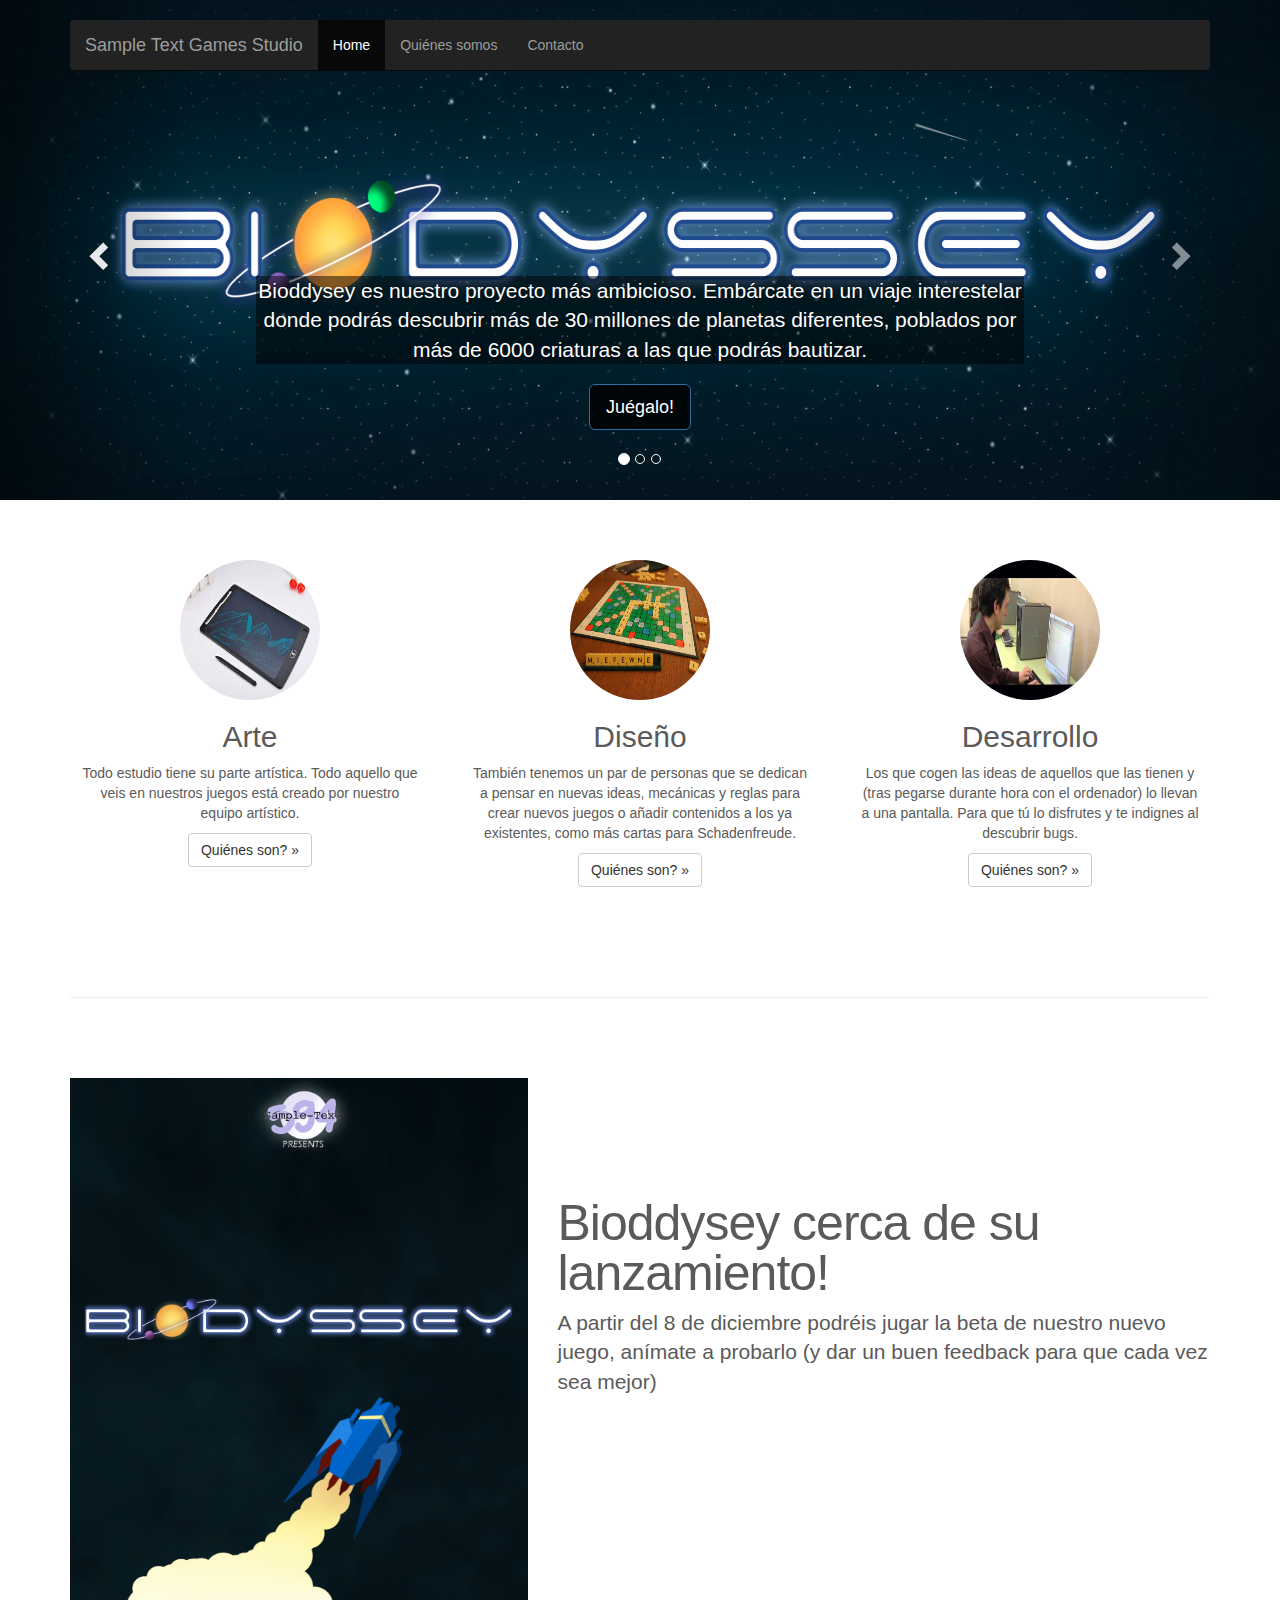
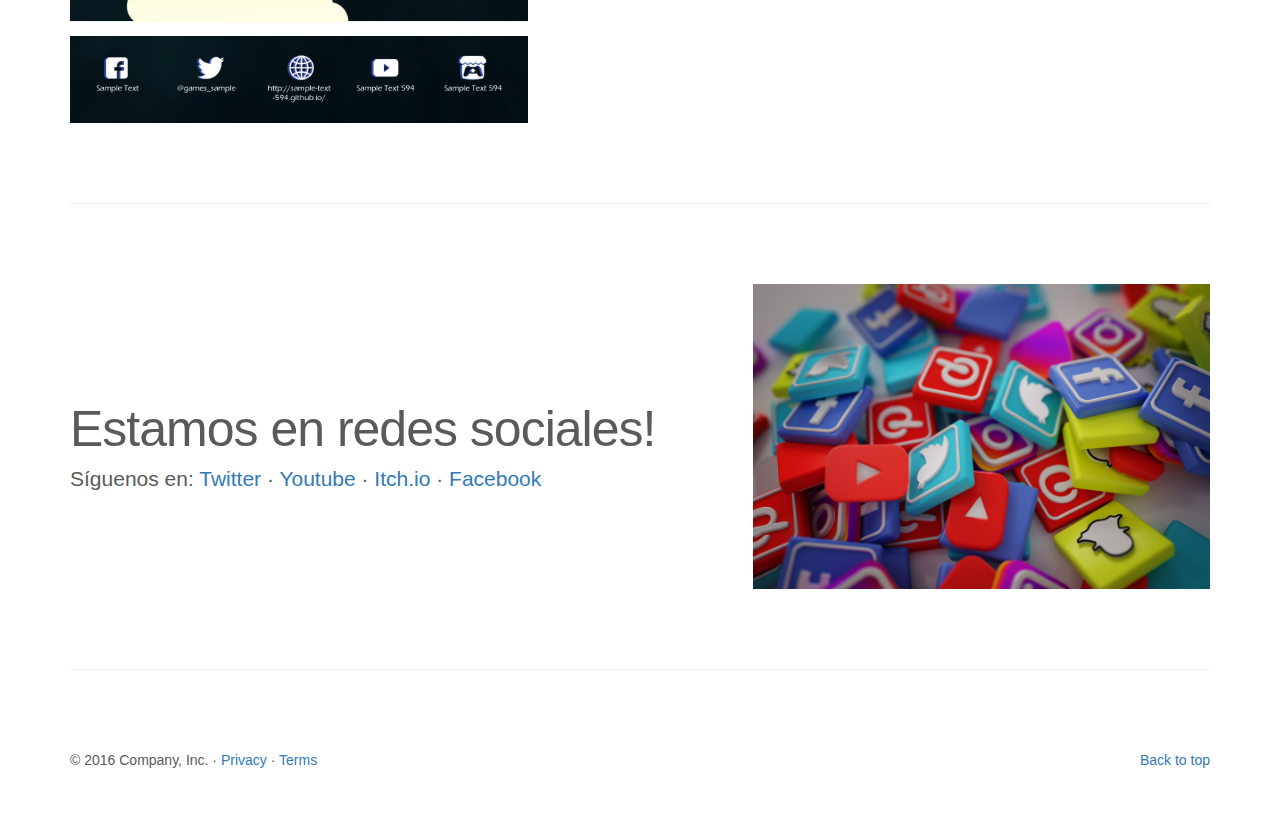
==== commit 01a57b21: "Cambios en la web (y por alguna razón schadenfreude estaba aquí subido)" ====
--- a/index.html
+++ b/index.html
@@ -58,7 +58,17 @@
       </ol>
       <div class="carousel-inner" role="listbox">
         <div class="item active">
-          <img class="first-slide img-responsive center-block" src="images/Sample_games_logo.png" alt="First slide">
+          <img class="first-slide img-responsive center-block" src="images/Portada_bioddysey.png" alt="First slide">
+          <div class="container">
+            <div class="carousel-caption">
+              <h1></h1>
+              <p style = "background-color: rgba(0, 0, 0, 0.5);">Bioddysey es nuestro proyecto más ambicioso. Embárcate en un viaje interestelar donde podrás descubrir más de 30 millones de planetas diferentes, poblados por más de 6000 criaturas a las que podrás bautizar.</p>
+              <p><a class="btn btn-lg btn-primary" style = "background-color: rgba(0, 0, 0, 0.8);" href="https://sampletext594.itch.io/biodyssey" role="button">Juégalo!</a></p>
+            </div>
+          </div>
+        </div>
+        <div class="item">
+          <img class="second-slide img-responsive center-block" src="images/Sample_games_logo.png" alt="First slide">
           <div class="container">
             <div class="carousel-caption">
               <h1></h1>
@@ -68,22 +78,12 @@
           </div>
         </div>
         <div class="item">
-          <img class="second-slide" src="images/schadenfreude_logo.jpeg" alt="Second slide">
+          <img class="third-slide" src="images/schadenfreude_logo.jpeg" alt="Second slide">
           <div class="container">
             <div class="carousel-caption">
               <h1></h1>
               <p style = "background-color: rgba(0, 0, 0, 0.5);">Schadenfreude es un juego de cartas basado en una historia real. ¿Alguna vez has sentido que algo o alguien se está dedicando a hacerte el día imposible? Pues ahora pobrás reproducirlo desde ambas perspectivas. Provoca que a tu rival se le rompa la junta de la trócola, o consigue que un amigo te cubra en el trabajo, para que tu nivel de estrés no se dispare. Buena suerte y disfruta del sufrimiento de tu rival.</p>
               <p><a class="btn btn-lg btn-primary" style = "background-color: rgba(0, 0, 0, 0.8);" href="https://itch.io/profile/sampletext594" role="button">Juegalo!</a></p>
-            </div>
-          </div>
-        </div>
-        <div class="item">
-          <img class="third-slide" src="images/Error404.png" alt="Third slide">
-          <div class="container">
-            <div class="carousel-caption">
-              <h1 style = "background-color: rgba(0, 0, 0, 0.5);">Nuestro futuro proyecto</h1>
-              <p style = "background-color: rgba(0, 0, 0, 0.5);">En realidad todavía no tenemos nada, pero al acabar Schadenfreude haremos otra cosa. Palabrita del niño Jesús.</p>
-              <p><a class="btn btn-lg btn-primary" style = "background-color: rgba(0, 0, 0, 0.8);" href="#" role="button">Pulsa aquí y no pasará nada.</a></p>
             </div>
           </div>
         </div>
@@ -122,7 +122,7 @@
         <div class="col-lg-4">
           <img class="img-circle" src="images/development.jpg" alt="Generic placeholder image" width="140" height="140">
           <h2>Desarrollo</h2>
-          <p>Los que cogen las ideas de aquellos que tienen ideas y (tras pegarse durante hora con el ordenador) lo llevan a una pantalla. Para que tú lo disfrutes y te indignes al descubrir bugs.</p>
+          <p>Los que cogen las ideas de aquellos que las tienen y (tras pegarse durante hora con el ordenador) lo llevan a una pantalla. Para que tú lo disfrutes y te indignes al descubrir bugs.</p>
           <p><a class="btn btn-default" href="about.html" role="button">Quiénes son? &raquo;</a></p>
         </div><!-- /.col-lg-4 -->
       </div><!-- /.row -->
@@ -133,24 +133,24 @@
       <hr class="featurette-divider">
 
       <div class="row featurette">
+        <div class="col-md-7 col-md-push-5">
+          <h2 class="featurette-heading">Bioddysey cerca de su lanzamiento!</h2>
+          <p class="lead">A partir del 8 de diciembre podréis jugar la beta de nuestro nuevo juego, anímate a probarlo (y dar un buen feedback para que cada vez sea mejor)</p>
+        </div>
+        <div class="col-md-5 col-md-pull-7">
+          <img class="featurette-image img-responsive center-block" src="images/bioddysey.png" width="620" height="874">
+        </div>
+      </div>
+
+      <hr class="featurette-divider">
+
+      <div class="row featurette">
         <div class="col-md-7">
           <h2 class="featurette-heading">Estamos en redes sociales!<span class="text-muted"></span></h2>
           <p class="lead">Síguenos en: <a href="https://www.twitter.com/games_sample">Twitter</a>  &middot;  <a href="https://www.youtube.com/channel/UCFhqYqd-WOqeuwcu8t0_AMg">Youtube</a>  &middot;  <a href="https://itch.io/profile/sampletext594">Itch.io</a> &middot;  <a href="https://www.facebook.com/sample.text.31586">Facebook</a></p>
         </div>
         <div class="col-md-5">
           <img class="featurette-image img-responsive center-block" src="images/RRSS.jpg">
-        </div>
-      </div>
-
-      <hr class="featurette-divider">
-
-      <div class="row featurette">
-        <div class="col-md-7 col-md-push-5">
-          <h2 class="featurette-heading">Schadenfreude cerca de su lanzamiento!</h2>
-          <p class="lead">A falta de pulir algunos detalles, se estima que el 21 de octubre estará disponible. ¿No estáis nerviosos?</p>
-        </div>
-        <div class="col-md-5 col-md-pull-7">
-          <img class="featurette-image img-responsive center-block" src="images/Portada_schadenfreude.jpeg" width="620" height="874">
         </div>
       </div>
 
@@ -175,4 +175,4 @@
     <script src="https://cdnjs.cloudflare.com/ajax/libs/popper.js/1.14.7/umd/popper.min.js" integrity="sha384-UO2eT0CpHqdSJQ6hJty5KVphtPhzWj9WO1clHTMGa3JDZwrnQq4sF86dIHNDz0W1" crossorigin="anonymous"></script>
     <script src="https://maxcdn.bootstrapcdn.com/bootstrap/3.3.7/js/bootstrap.min.js" integrity="sha384-Tc5IQib027qvyjSMfHjOMaLkfuWVxZxUPnCJA7l2mCWNIpG9mGCD8wGNIcPD7Txa" crossorigin="anonymous"></script>
   </body>
-</html>
+</html>